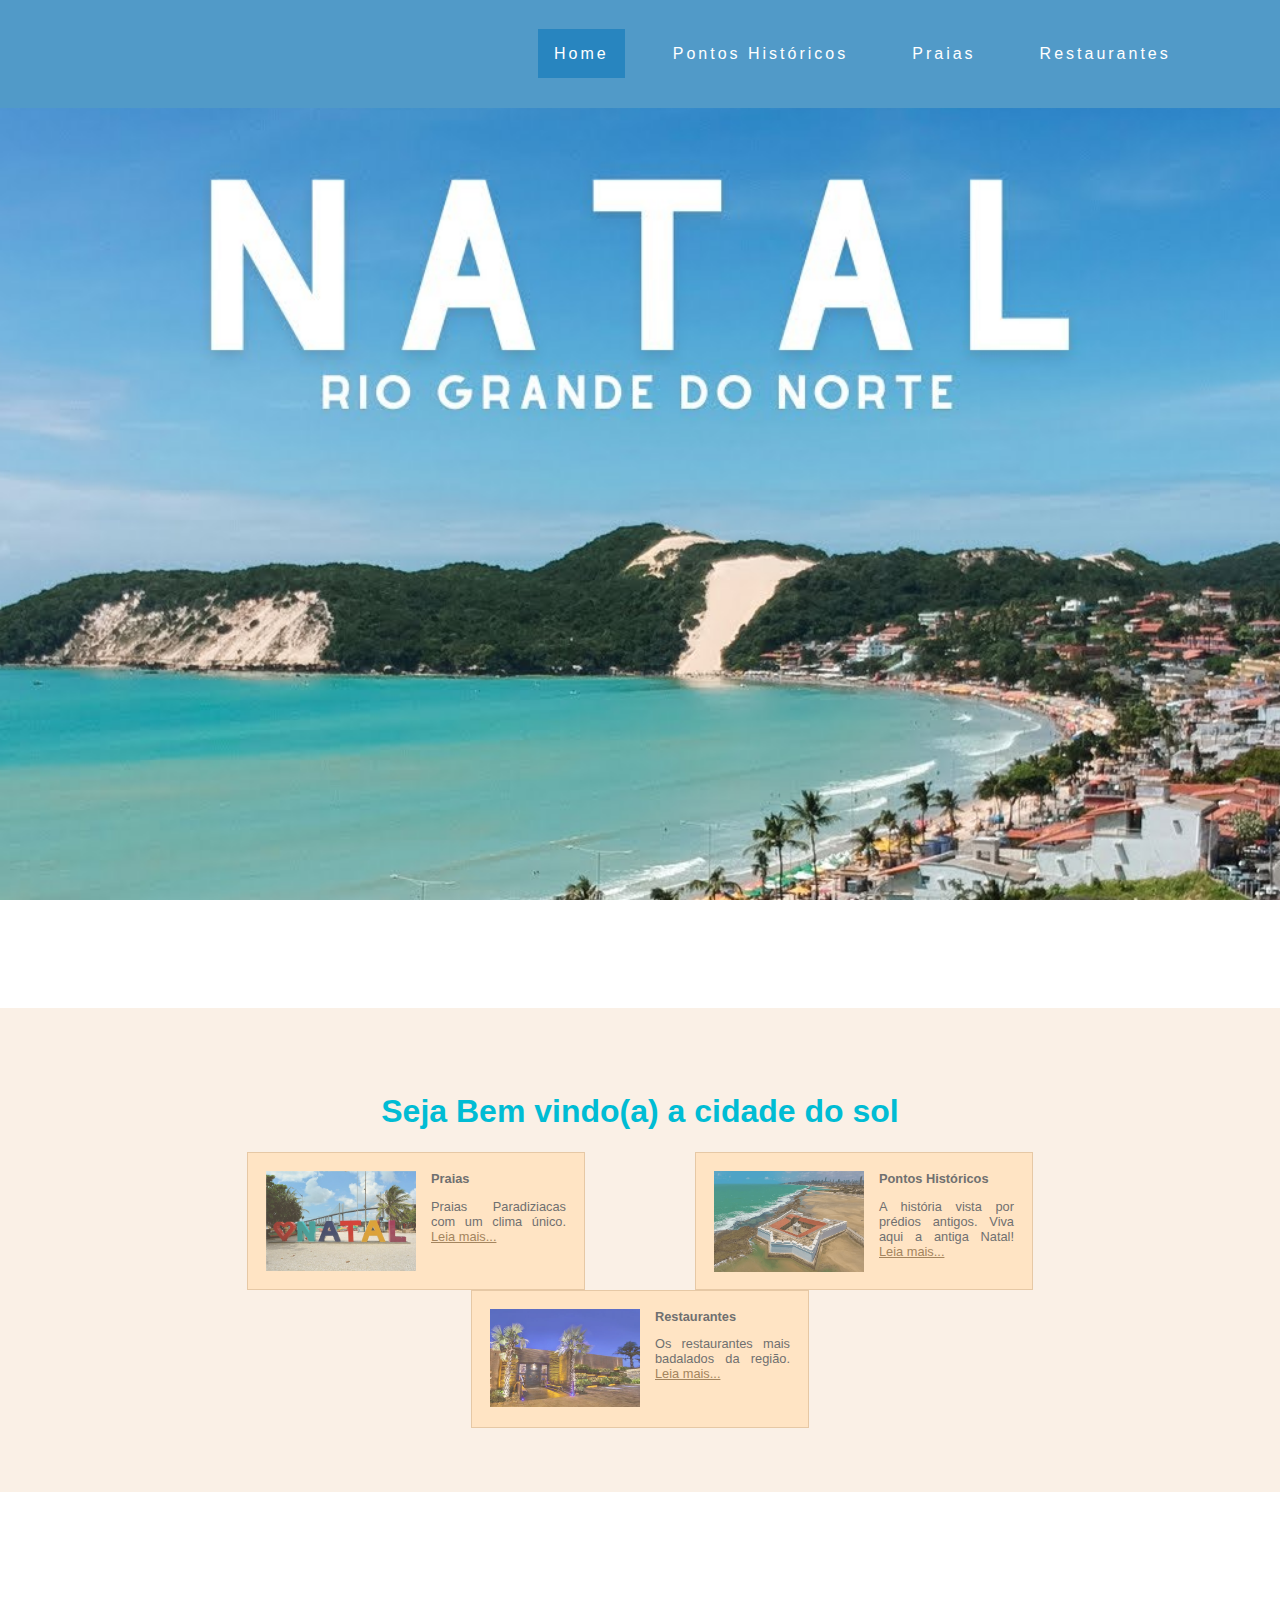
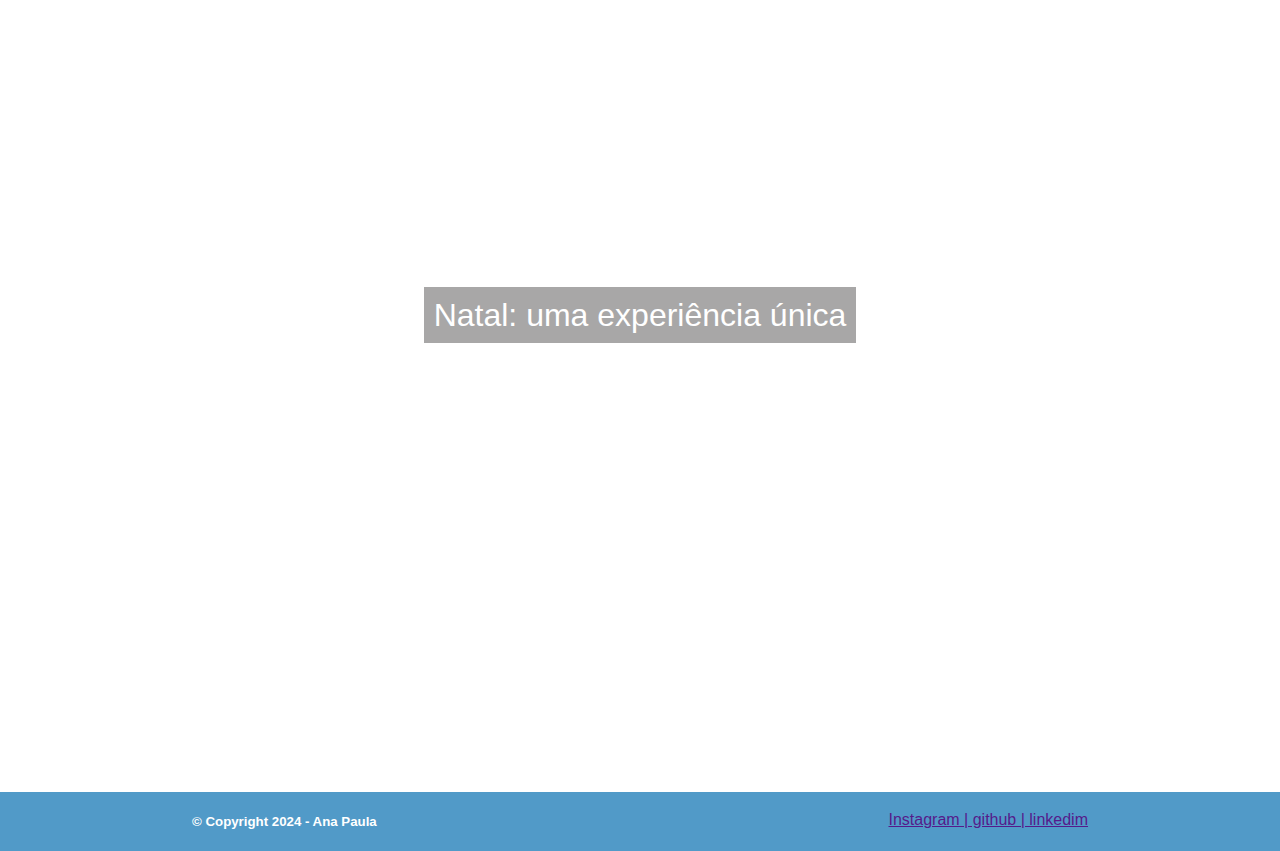
==== index.html @ 23c4a3dc "Menu Responsivo com JavaScript" ====
<!DOCTYPE html>
<html lang="pt-br">
<head>
    <meta charset="UTF-8">
    <meta name="viewport" content="width=device-width, initial-scale=1.0">
    <link rel="stylesheet" type="text/css" href="css/style_main.css">
    <title>Lazer e Turísmo Natal</title>
</head>

<body id="home">

    <div id="conteiner_menu_principal"><!--Fundo do menu-->
        <div id="menu_principal"> <!--Menu topo flutuante-->
           
           <!--Baarra de navegação responsiva -->
          <nav>
            <div></div>
            <div></div>
            <div class="mobile-menu">
                <div class="line1"></div>
                <div class="line2"></div>
                <div class="line2"></div>
            </div>
            <ul class="nav-list">
                <li>
                    <a class="home" href="index.html">Home</a>
                </li>

                <li>
                    <a class="pontos_historicos" href="pontos_historicos.html">Pontos Históricos</a>
                </li>
                <li>
                    <a class="praias" href="praias.html">Praias</a>
                </li>
                
                <li>
                    <a class="restaurantes" href="restaurantes.html">Restaurantes</a>
                </li>
            </ul>
          </nav>
           

        </div><!--Fim do menu futuante-->
    </div> <!--Fim do fundo do menu-->

    <div  class="foto1">

    </div><!--Primeira Imagem-->
    
    <!--Fim da primeira Tela-->

    <!--Segunda parte da aba HOME-->
    <div class="fundo_texto">
        <div class="conteudo_texto ">
           <h1>Seja Bem vindo(a) a cidade do sol</h1> 

            <div id="destaques">
                <div class="mini_destaque">
                    <img src="imagens/nome_natal.jpg" alt="">
                    <div class="conteudo_mini_destaque">
                        <h3>Praias</h3>
                        <p>Praias Paradiziacas com um clima único. <a href="praias.html">Leia mais...</a>
                        </p>
                    </div>

                </div>

                <div class="mini_destaque">
                    <img src="imagens/forte.png" >
                    <div class="conteudo_mini_destaque">
                        <h3>Pontos Históricos</h3>
                        <p>A história vista por prédios antigos. Viva aqui a antiga Natal! <a href="pontos_historicos.html">Leia mais...</a></p>
                        
                    </div>
                </div>

                <div class="mini_destaque">
                    <img src="imagens/camaroes.jpg" alt="">
                    <div class="conteudo_mini_destaque">
                        <h3>Restaurantes</h3>
                        <p>Os restaurantes mais badalados da região. <a href="restaurantes.html">Leia mais...</a></p>
                    </div>

                </div>


            </div>
           
        
    
        </div>
    </div>

    <!--Fim da segunda parte da aba HOME-->

    </div>

    <div  class="foto2">
        <div class="titulo_foto">
            <span>Natal: uma experiência única</span>
        </div>
    </div>


    <div id="conteiner_rodape">
        <div id="conteudo_rodape">
            <div class="conteudo_direita" >
                <a href="">Instagram | github | linkedim</a>
            </div>

            <div class="conteudo_esquerda">
                <h5> &copy; Copyright 2024 - Ana Paula</h5>
            </div>

            <div style="clear: both;"></div>
        </div><!--Fim do conteudo_rodape-->

    </div><!--Fim do Conteiner Rodapé-->
    

    <script src="javascript/mibile-navbar.js"></script>   
</body>
</html>
---- css/style_main.css ----
body,html{
    font-family: Verdana, Geneva, Tahoma, sans-serif;
    margin: 0px;
    height: 100%;
}


/* menu responsivo*/
nav{
    display: flex;
    justify-content: space-around;
    align-items: center;
    background: #519ac8;
    height: 12vh;
}

.nav-list{
    list-style: none;
    display: flex;
}

.nav-list li{
    letter-spacing: 3px;
    margin-left: 32px;
    opacity: 1;
}

.mobile-menu{
    cursor: pointer;
    float: right;
    display: none;
}
.mobile-menu div{
    width: 32px;
    height: 2px;
    background: #ffff;
    margin: 8px;

}

/*Responsividade*/

@media (max-width:999px ){
    body {
        overflow-x: hidden;
    }
    .nav-list{
        position: absolute;
        top: 8vh;
        right: 0;
        width: 50vw;
        height: 92vh;
        background-color: #519ac8;
        flex-direction: column;
        align-items: center;
        justify-content: space-around;
        transform: translateX(100%);
        transition: transform 0.3s ease-in;
    }
    .nav-list li{
        margin-left: 0;
    }
    .mobile-menu{
        display: block;
    }
    .nav-list.active{
        transform: translateX(0);
    }
    @keyframes navLinkFade{
        from{
            opacity: 0;
            transform: translateX(50px);
        }
        to{
            opacity: 1;
            transform: translateX(0);
        }
    }

}


/*Estilizando o menu flutuante*/

#menu_principal ul a{
    color: #fff;
    padding: 1em;
    background-color:rgb(81, 154, 200);
    text-decoration: none;
}
#menu_principal ul a:hover{
        background: rgb(40, 133, 191);
        color: #fff;
}

#home #menu_principal li a.home,
#pontos_historicos li a.pontos_historicos,
#praias li a.praias{
    background: rgb(40, 133, 191);
    color: #fff;
}

/*título da imagem com paralax*/

.titulo_foto{
    position: relative;
    opacity: 1;
    top: 45%;
    text-align: center;
    left: 0px;
}
.titulo_foto span{
    background-color:rgb(9, 6, 6,0.5);
    padding: 10px;
    color: #fff;
    font-size: 2em;

}


/*Imagem grande com paralax*/
.foto1,.foto2{
    height: 100%;
    background-repeat: no-repeat;
    background-size: cover;
    background-position: bottom;
    background-attachment: fixed;
}

/*imagem Paralax da aba Home*/
#home div.foto1{
    background-image: url(../imagens/natal.jpg);
}
#home div.foto2{
    background-image: url(../imagens/pontos_natal.jpg);
    opacity: 0.7;
}

/*Fundo do conteúdo texto entre as fotos com efeito Paralax*/
.fundo_texto{
    background: #faf0e6;
}


div #destaques{
    display: flex;
    margin: 0 auto;
    flex-wrap: wrap;
}

/*Mini destaque com foto e link para a matéria*/
.mini_destaque{
    width: 300px;
    height: 100px;
    margin-left: auto;
    margin-right: auto;
    padding:2%;
    background-color: bisque;
    border: rgb(230, 200, 165) 1px solid;
}

.mini_destaque img{
    width: 50%;
    float: left;
    opacity: 0.7;
}

.mini_destaque p{
    font-size: 0.8em;
}
.mini_destaque h3{
    font-size: 0.8em;
    margin-top: 0;
}
.conteudo_mini_destaque {
    float: right; 
    width: 45%;
    color: #707070;
}

.mini_destaque a{
    color: rgb(164, 133, 94);
}

/*Conteúdo do texto entre as fotos com o efeito pparalax*/
.conteudo_texto{
    width: 70%;
    margin: 0 auto;
    opacity: 1;
    color: #00bcd4;
    padding: 5%;
    font-family: roboto, sans-serif;
}

.conteudo_texto h1{
    font-size: 2em;
    text-align: center;
}
.conteudo_texto p{
    text-align: justify;
}

/*Rodape*/
#conteiner_rodape{
    background:#519ac8;
    color: #fff;
    width: 100%;
    overflow: hidden;
}
#conteudo_rodape{
    width: 70%;
    margin: 0 auto;
}
#conteudo_rodape div.conteudo_direita{
    float: right;
    line-height: 55px;
}

#conteudo_rodape div.conteudo_esquerda{
    float: left;
}
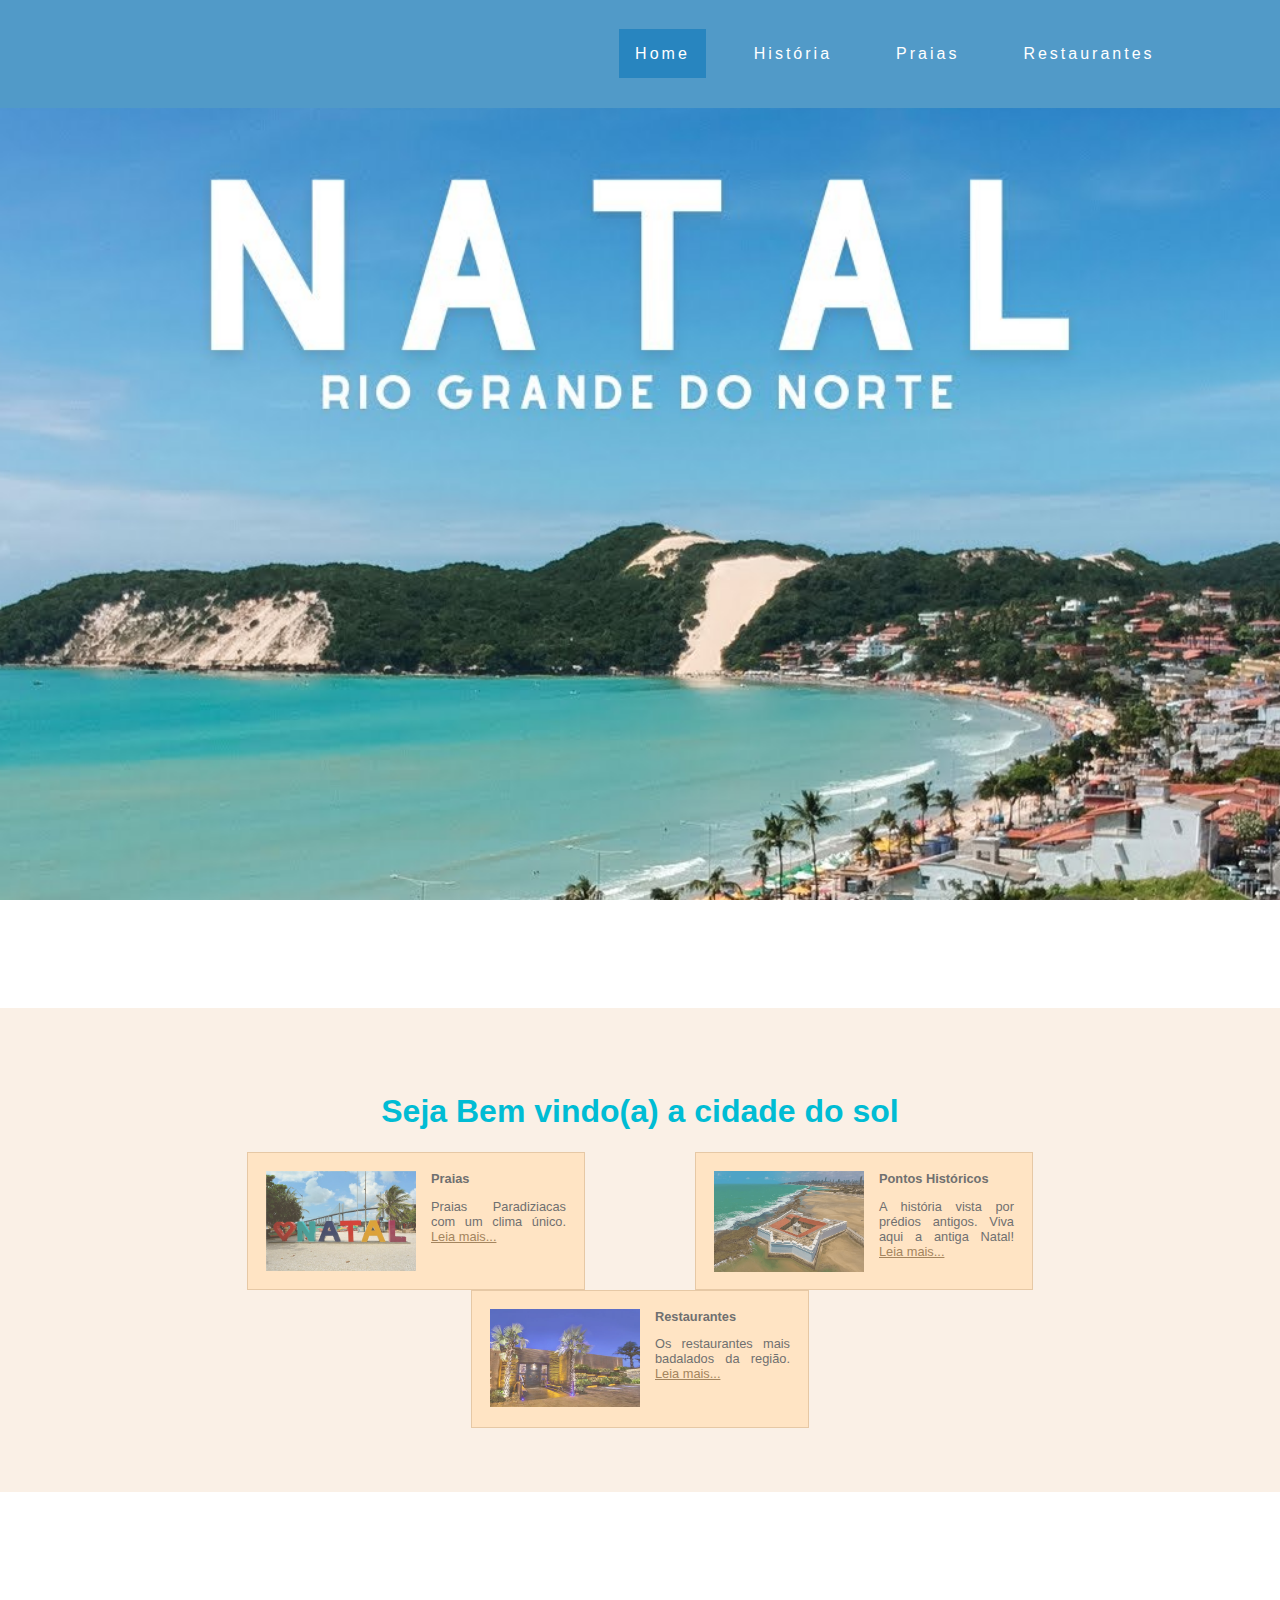
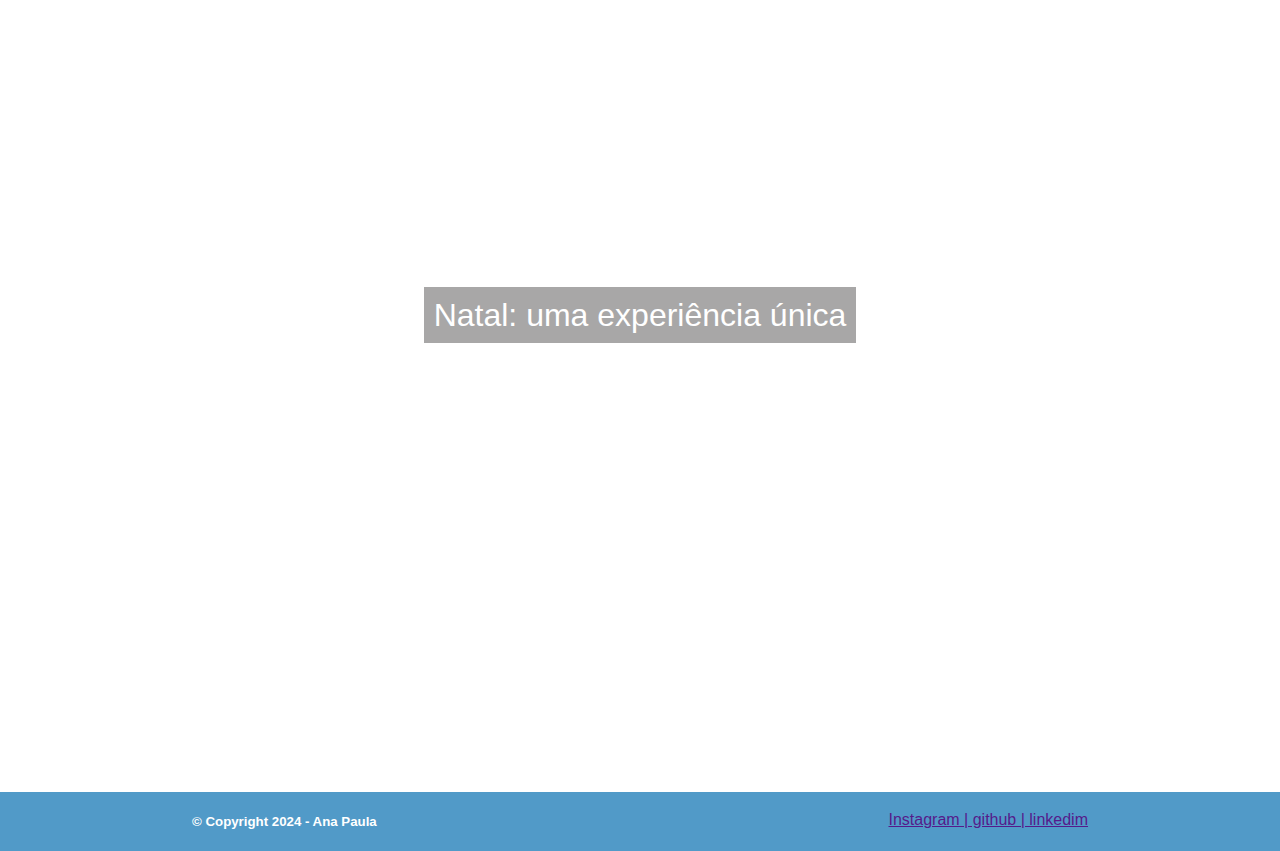
==== commit 3fc572cf: "Acrescentei a barra de navegação responsivo" ====
--- a/index.html
+++ b/index.html
@@ -27,7 +27,7 @@
                 </li>
 
                 <li>
-                    <a class="pontos_historicos" href="pontos_historicos.html">Pontos Históricos</a>
+                    <a class="pontos_historicos" href="pontos_historicos.html">História</a>
                 </li>
                 <li>
                     <a class="praias" href="praias.html">Praias</a>
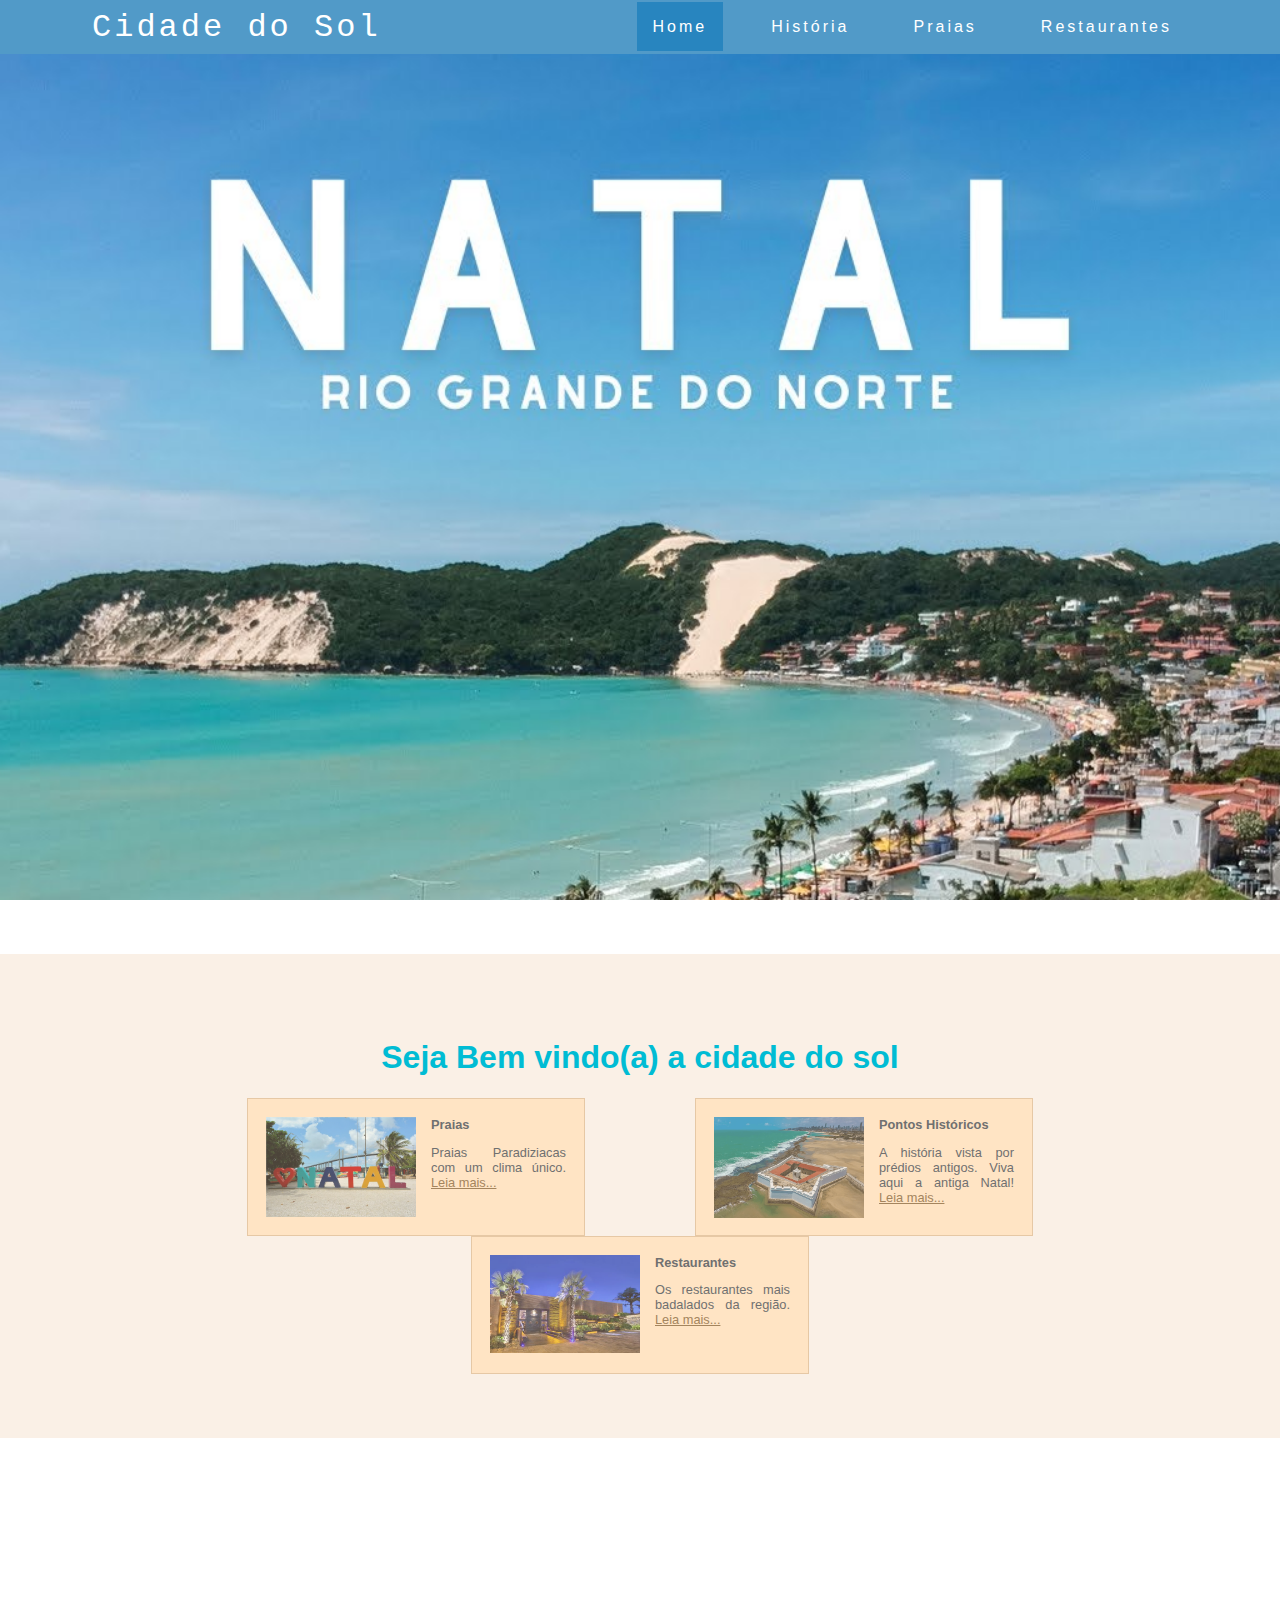
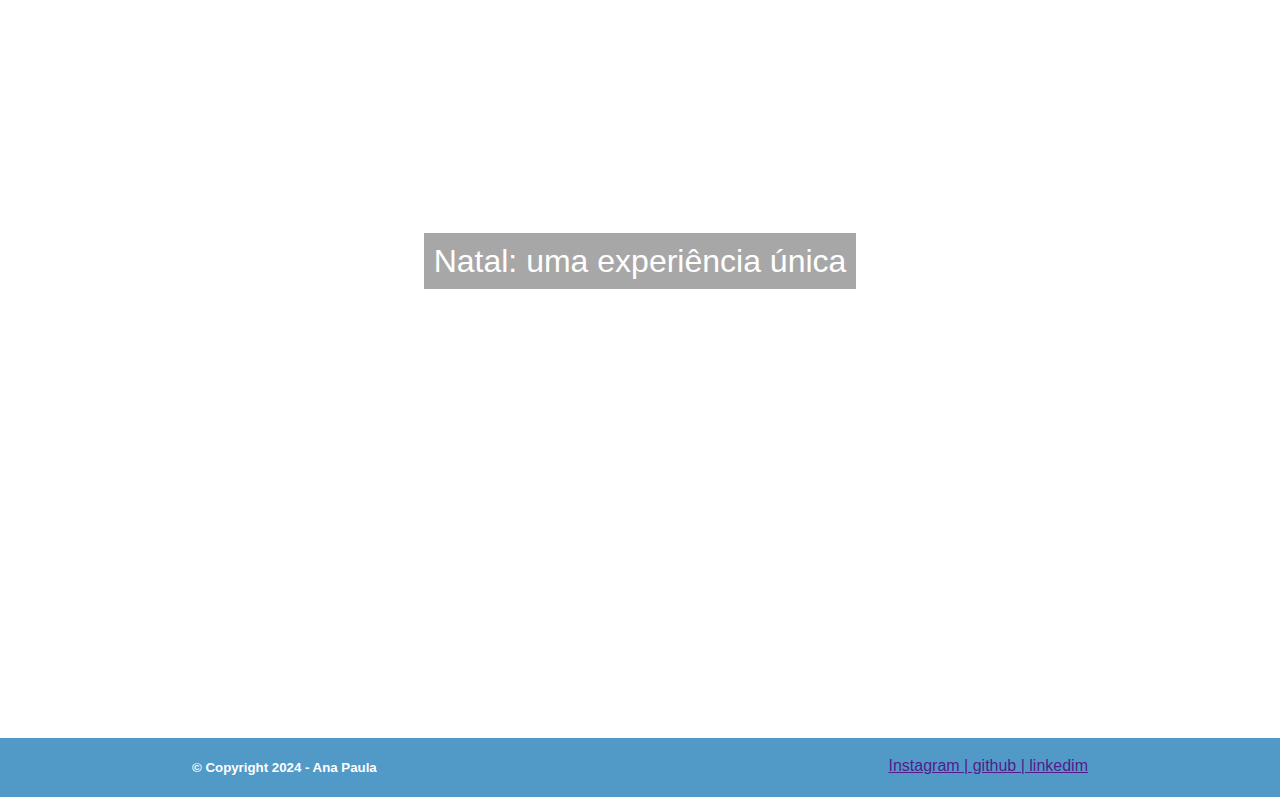
==== commit 7cfe2e5e: "Menu de navegação" ====
--- a/index.html
+++ b/index.html
@@ -14,8 +14,9 @@
            
            <!--Baarra de navegação responsiva -->
           <nav>
-            <div></div>
-            <div></div>
+            <div >
+                <h1 class="logo">Cidade do Sol</h1>
+            </div>
             <div class="mobile-menu">
                 <div class="line1"></div>
                 <div class="line2"></div>
--- a/css/style_main.css
+++ b/css/style_main.css
@@ -6,13 +6,18 @@
 }
 
 
+h1.logo{
+    color: #fff;font-weight: normal;
+    letter-spacing: 3px;
+    font-family: OCR A Std, monospace;
+}
 /* menu responsivo*/
 nav{
     display: flex;
     justify-content: space-around;
     align-items: center;
     background: #519ac8;
-    height: 12vh;
+    height: 6vh;
 }
 
 .nav-list{
@@ -23,7 +28,6 @@
 .nav-list li{
     letter-spacing: 3px;
     margin-left: 32px;
-    opacity: 1;
 }
 
 .mobile-menu{
@@ -47,9 +51,9 @@
     }
     .nav-list{
         position: absolute;
-        top: 8vh;
+        top: 3vh;
         right: 0;
-        width: 50vw;
+        width: 30vw;
         height: 92vh;
         background-color: #519ac8;
         flex-direction: column;
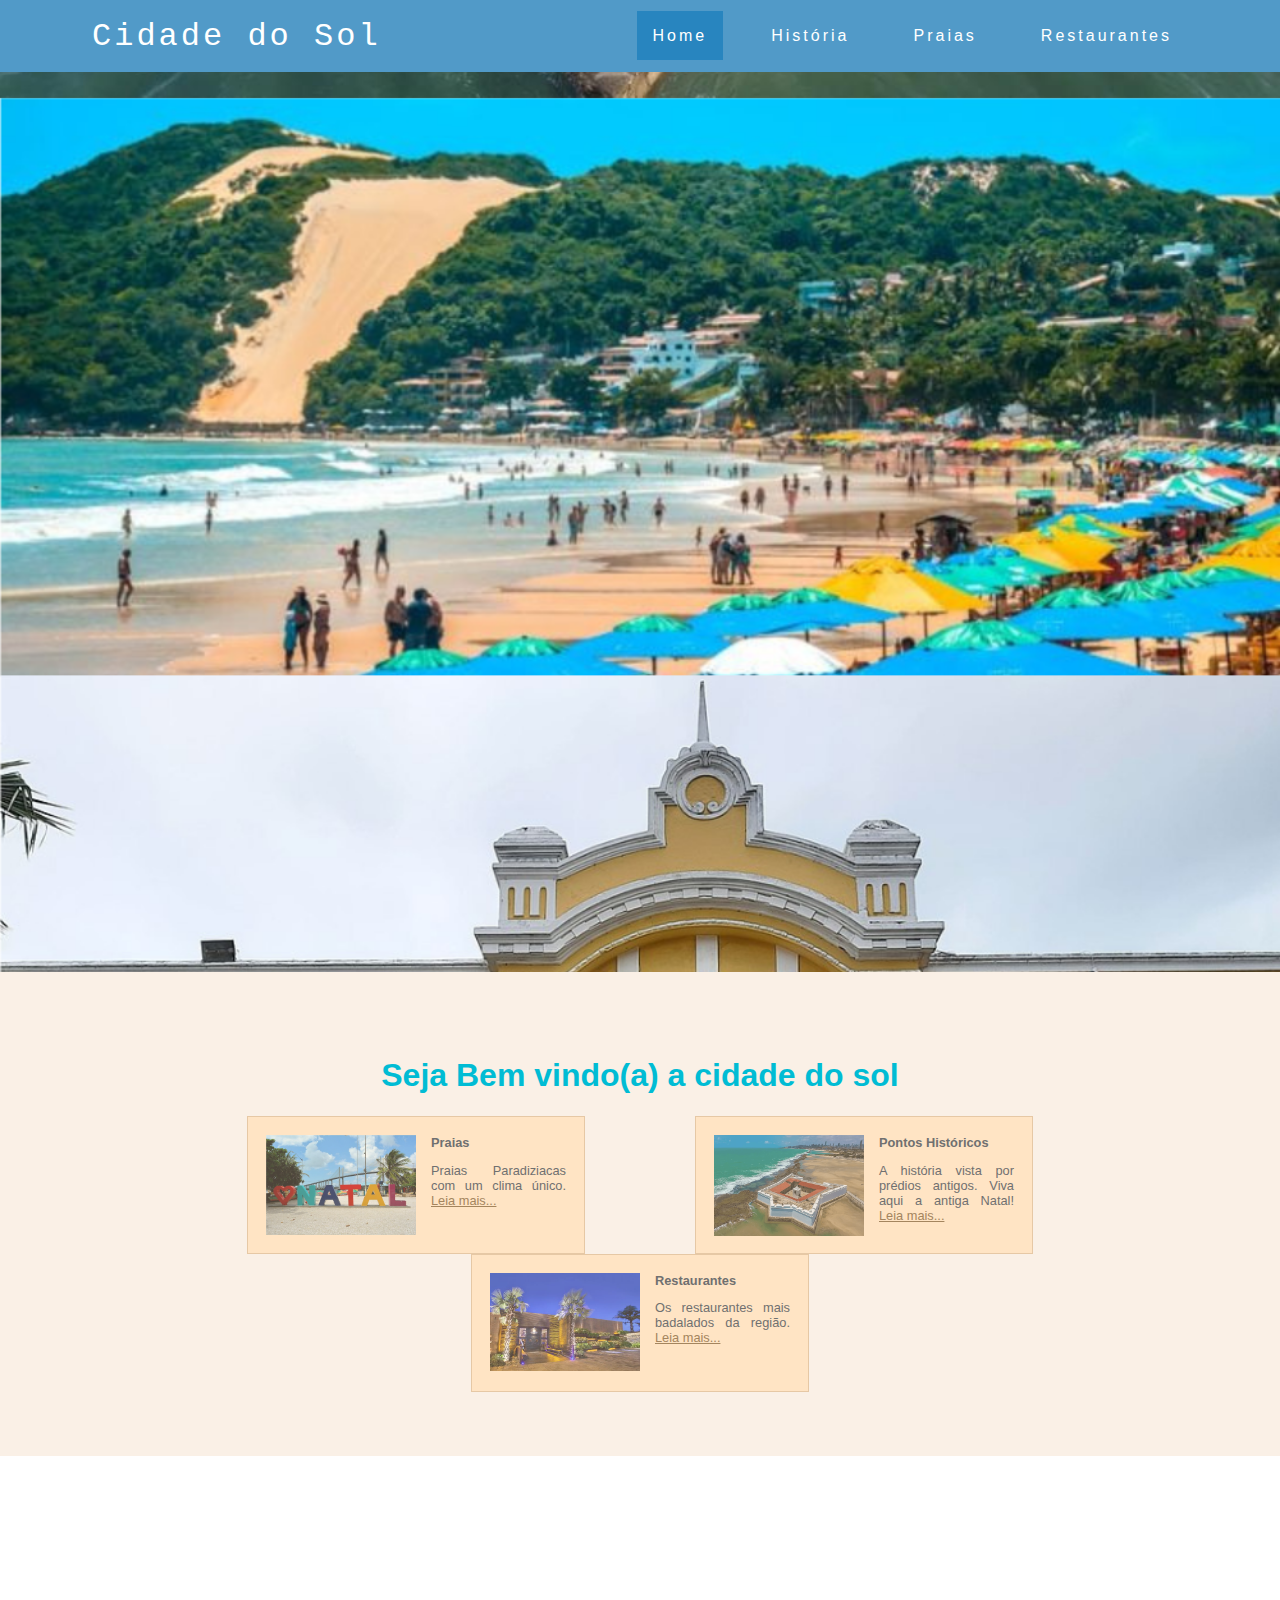
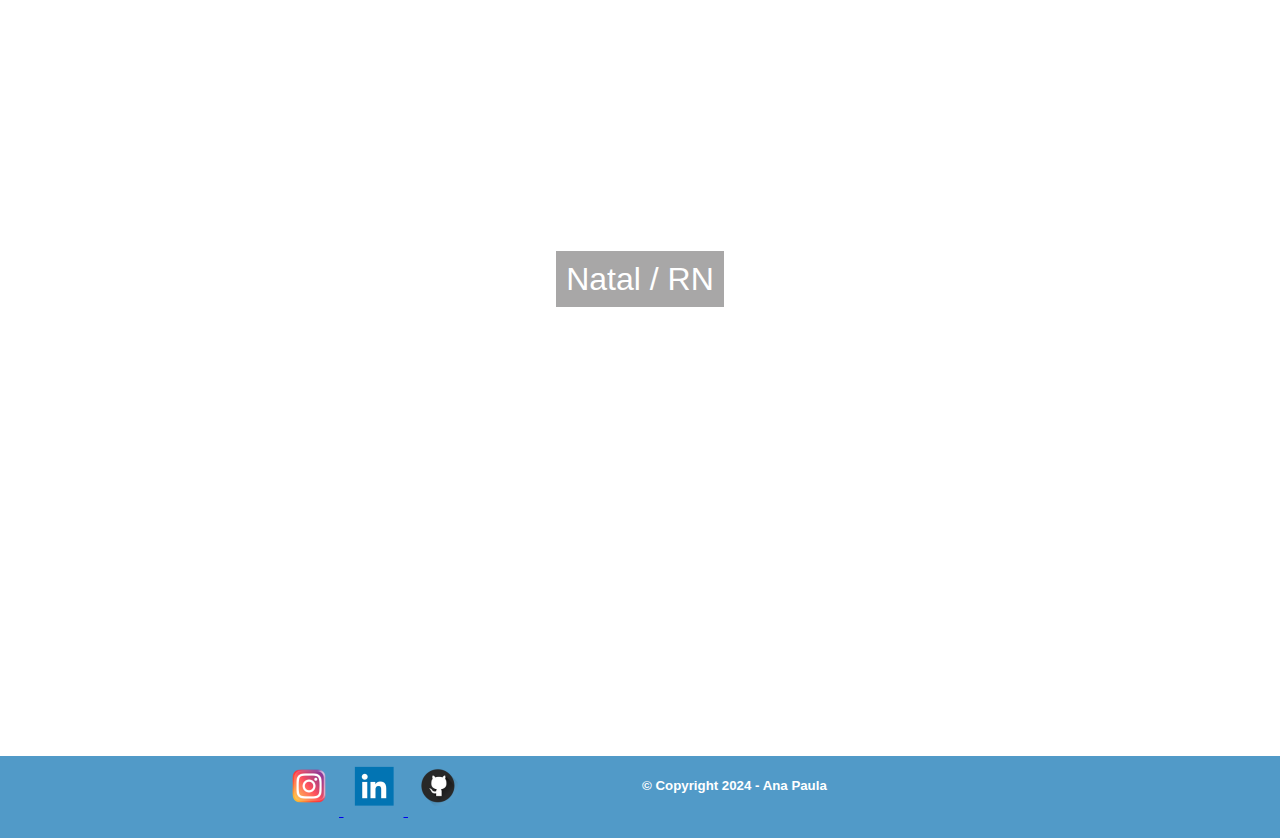
==== commit c58e2085: "rodapé" ====
--- a/index.html
+++ b/index.html
@@ -98,7 +98,7 @@
 
     <div  class="foto2">
         <div class="titulo_foto">
-            <span>Natal: uma experiência única</span>
+            <span>Natal / RN</span>
         </div>
     </div>
 
@@ -106,7 +106,16 @@
     <div id="conteiner_rodape">
         <div id="conteudo_rodape">
             <div class="conteudo_direita" >
-                <a href="">Instagram | github | linkedim</a>
+                <a href="https://www.instagram.com/ana_dev_404/">
+                    <img  class="icone" src="imagens/instagram.png" alt="">
+                </a>
+                <a href="https://www.linkedin.com/in/ana-paula-lima-045678266/">
+                    <img class="icone" src="imagens/linkedin.png" alt="">
+                </a>
+
+                <a href="https://github.com/ana112358">
+                    <img class="icone" src="imagens/github.png" alt="">
+                </a>
             </div>
 
             <div class="conteudo_esquerda">
--- a/css/style_main.css
+++ b/css/style_main.css
@@ -17,7 +17,7 @@
     justify-content: space-around;
     align-items: center;
     background: #519ac8;
-    height: 6vh;
+    height: 8vh;
 }
 
 .nav-list{
@@ -51,13 +51,13 @@
     }
     .nav-list{
         position: absolute;
-        top: 3vh;
+        top: 5vh;
         right: 0;
-        width: 30vw;
+        width: 40vw;
         height: 92vh;
         background-color: #519ac8;
         flex-direction: column;
-        align-items: center;
+        align-items: left;
         justify-content: space-around;
         transform: translateX(100%);
         transition: transform 0.3s ease-in;
@@ -71,6 +71,8 @@
     .nav-list.active{
         transform: translateX(0);
     }
+
+
     @keyframes navLinkFade{
         from{
             opacity: 0;
@@ -128,13 +130,13 @@
     height: 100%;
     background-repeat: no-repeat;
     background-size: cover;
-    background-position: bottom;
+    background-position: center;
     background-attachment: fixed;
 }
 
 /*imagem Paralax da aba Home*/
 #home div.foto1{
-    background-image: url(../imagens/natal.jpg);
+    background-image: url(../imagens/natal.png);
 }
 #home div.foto2{
     background-image: url(../imagens/pontos_natal.jpg);
@@ -213,14 +215,19 @@
     overflow: hidden;
 }
 #conteudo_rodape{
+    display: flex;
+    justify-content: space-around;
     width: 70%;
     margin: 0 auto;
 }
 #conteudo_rodape div.conteudo_direita{
-    float: right;
+   
     line-height: 55px;
 }
 
-#conteudo_rodape div.conteudo_esquerda{
-    float: left;
-}
+
+.icone{
+    margin: 10px;
+    margin-top: 10px;
+ 
+}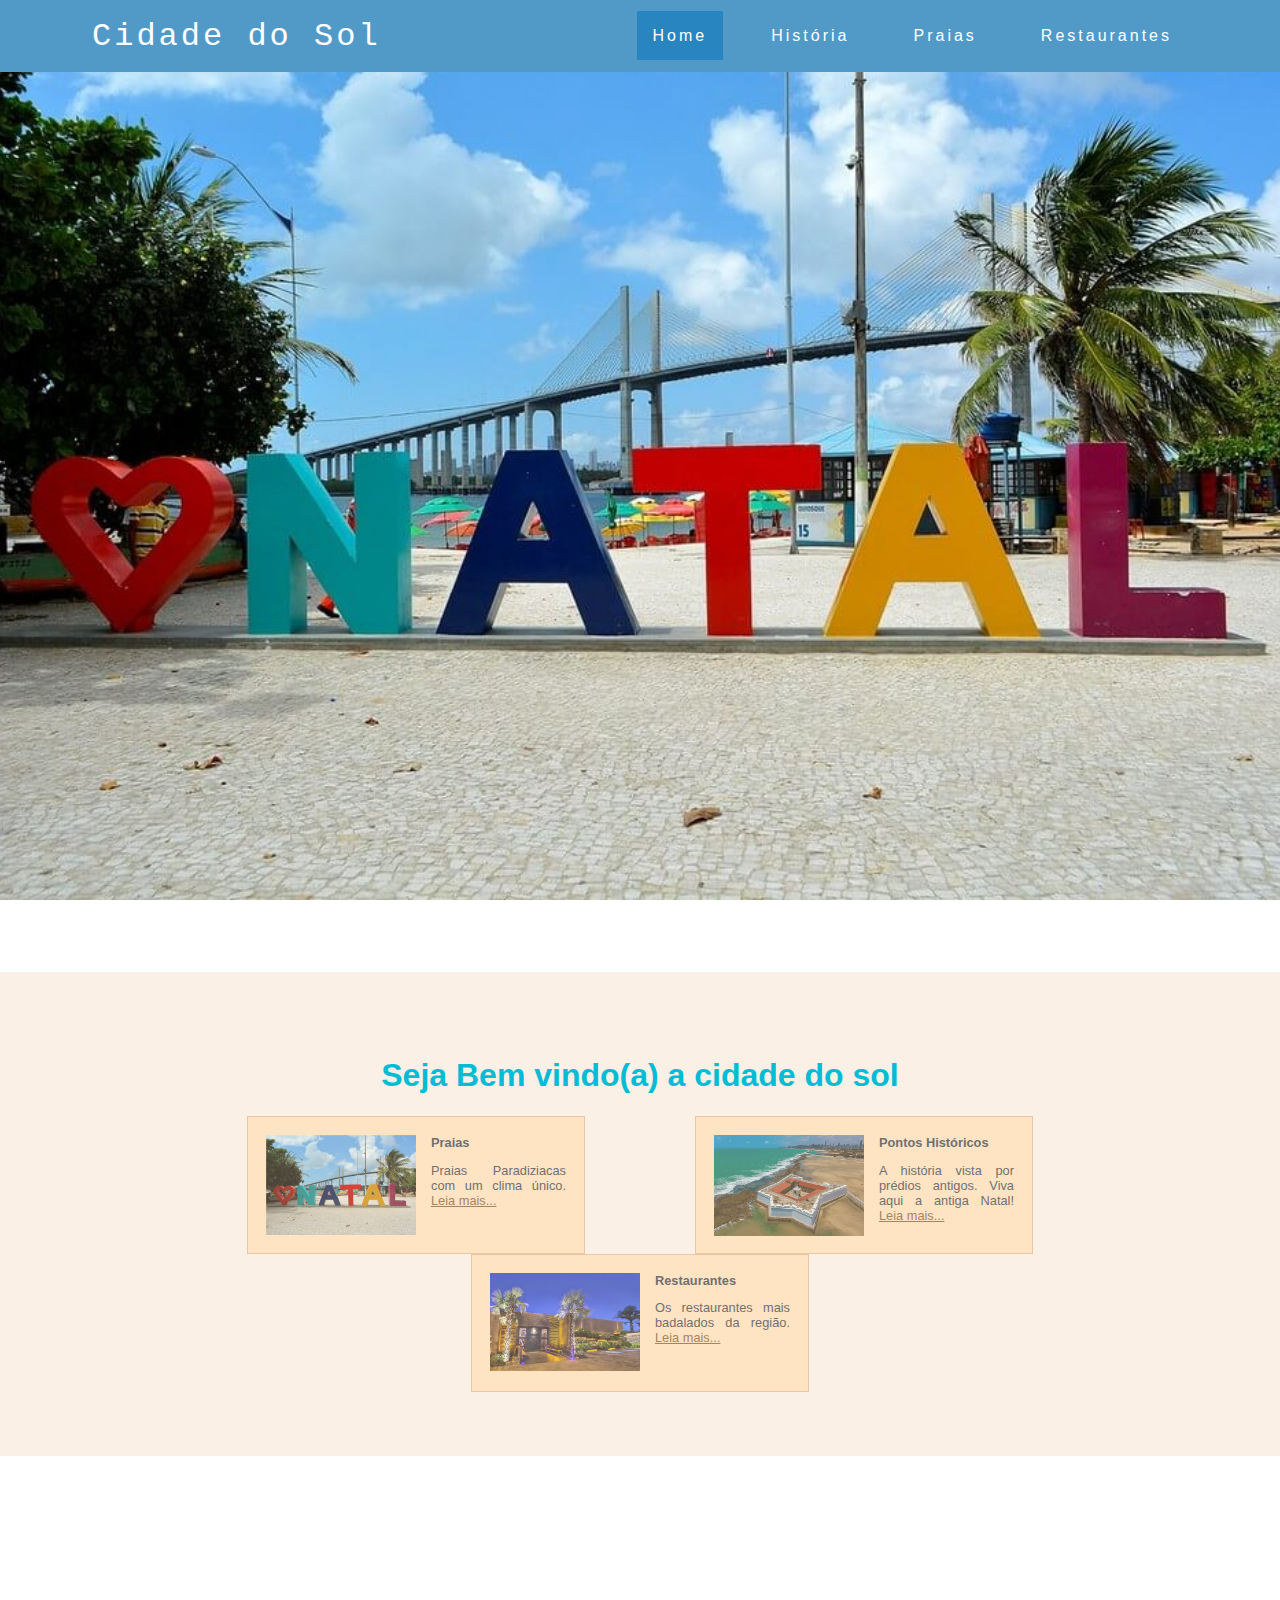
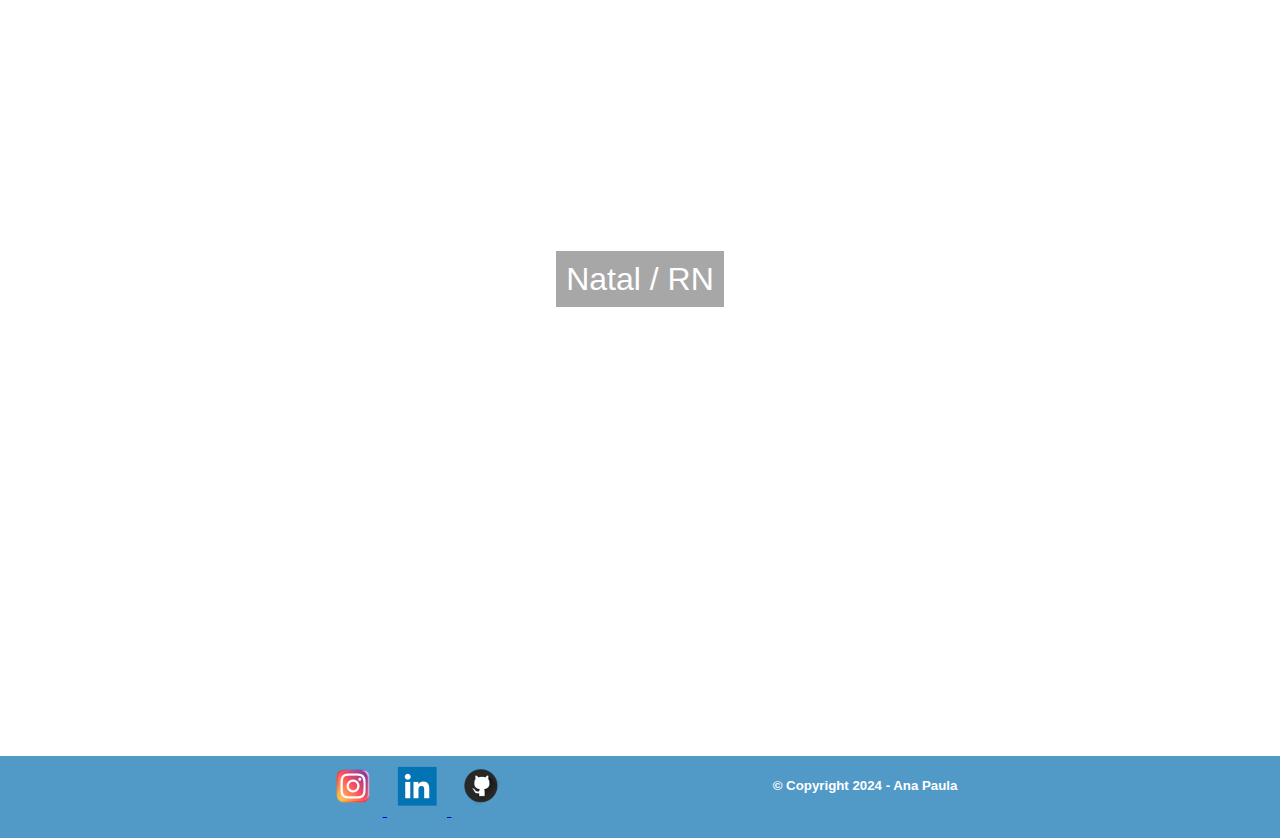
==== commit 4c2d8bc9: "Aprimoramento de imagem" ====
--- a/index.html
+++ b/index.html
@@ -122,7 +122,7 @@
                 <h5> &copy; Copyright 2024 - Ana Paula</h5>
             </div>
 
-            <div style="clear: both;"></div>
+           
         </div><!--Fim do conteudo_rodape-->
 
     </div><!--Fim do Conteiner Rodapé-->
--- a/css/style_main.css
+++ b/css/style_main.css
@@ -49,6 +49,7 @@
     body {
         overflow-x: hidden;
     }
+
     .nav-list{
         position: absolute;
         top: 5vh;
@@ -71,6 +72,9 @@
     .nav-list.active{
         transform: translateX(0);
     }
+    #home div.foto1{
+        background-image: url(../imagens/natal.png) !important; 
+    }
 
 
     @keyframes navLinkFade{
@@ -136,7 +140,7 @@
 
 /*imagem Paralax da aba Home*/
 #home div.foto1{
-    background-image: url(../imagens/natal.png);
+    background-image: url(../imagens/nome_natal.jpg);
 }
 #home div.foto2{
     background-image: url(../imagens/pontos_natal.jpg);
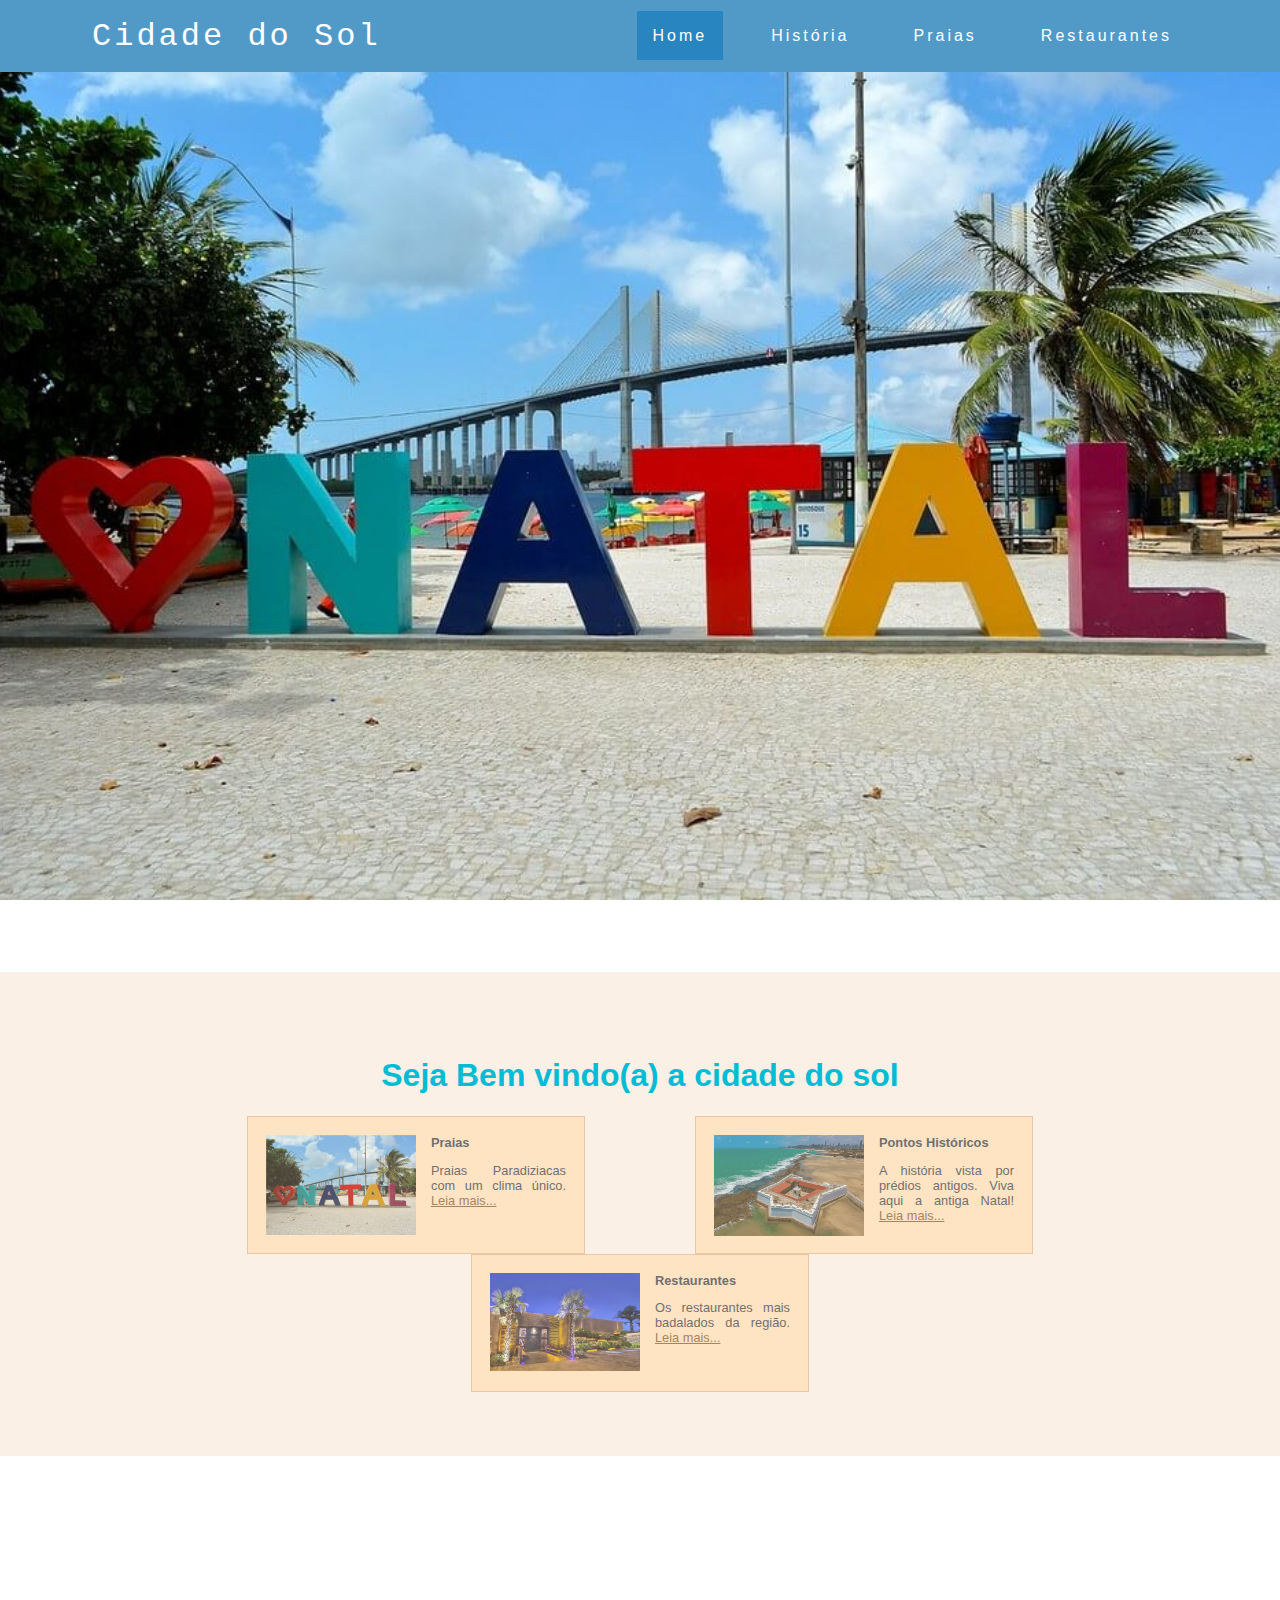
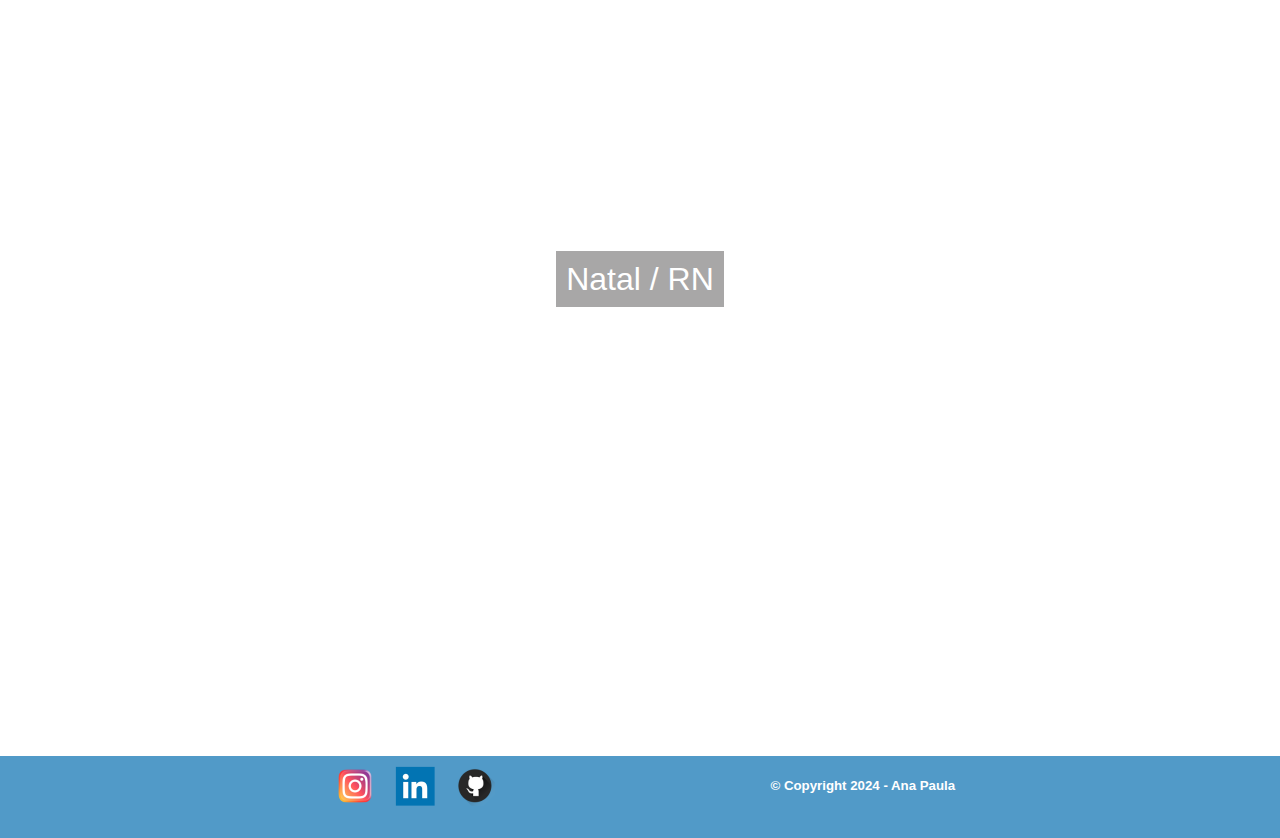
==== commit 6cec26d6: "Problema do overflow-x hidden" ====
--- a/index.html
+++ b/index.html
@@ -106,16 +106,23 @@
     <div id="conteiner_rodape">
         <div id="conteudo_rodape">
             <div class="conteudo_direita" >
-                <a href="https://www.instagram.com/ana_dev_404/">
-                    <img  class="icone" src="imagens/instagram.png" alt="">
-                </a>
-                <a href="https://www.linkedin.com/in/ana-paula-lima-045678266/">
-                    <img class="icone" src="imagens/linkedin.png" alt="">
-                </a>
-
-                <a href="https://github.com/ana112358">
-                    <img class="icone" src="imagens/github.png" alt="">
-                </a>
+                <div>
+                    <a href="https://www.instagram.com/ana_dev_404/">
+                        <img  class="icone" src="imagens/instagram.png" alt="">
+                    </a>
+                </div>
+                <div>
+                    <a href="https://www.linkedin.com/in/ana-paula-lima-045678266/">
+                        <img class="icone" src="imagens/linkedin.png" alt="">
+                    </a>
+                </div>
+               
+                <div>
+                    <a href="https://github.com/ana112358">
+                        <img class="icone" src="imagens/github.png" alt="">
+                    </a>
+                </div>
+               
             </div>
 
             <div class="conteudo_esquerda">
--- a/css/style_main.css
+++ b/css/style_main.css
@@ -47,7 +47,7 @@
 
 @media (max-width:999px ){
     body {
-        overflow-x: hidden;
+        overflow-x: hidden !important;
     }
 
     .nav-list{
@@ -225,7 +225,7 @@
     margin: 0 auto;
 }
 #conteudo_rodape div.conteudo_direita{
-   
+   display: flex;
     line-height: 55px;
 }
 
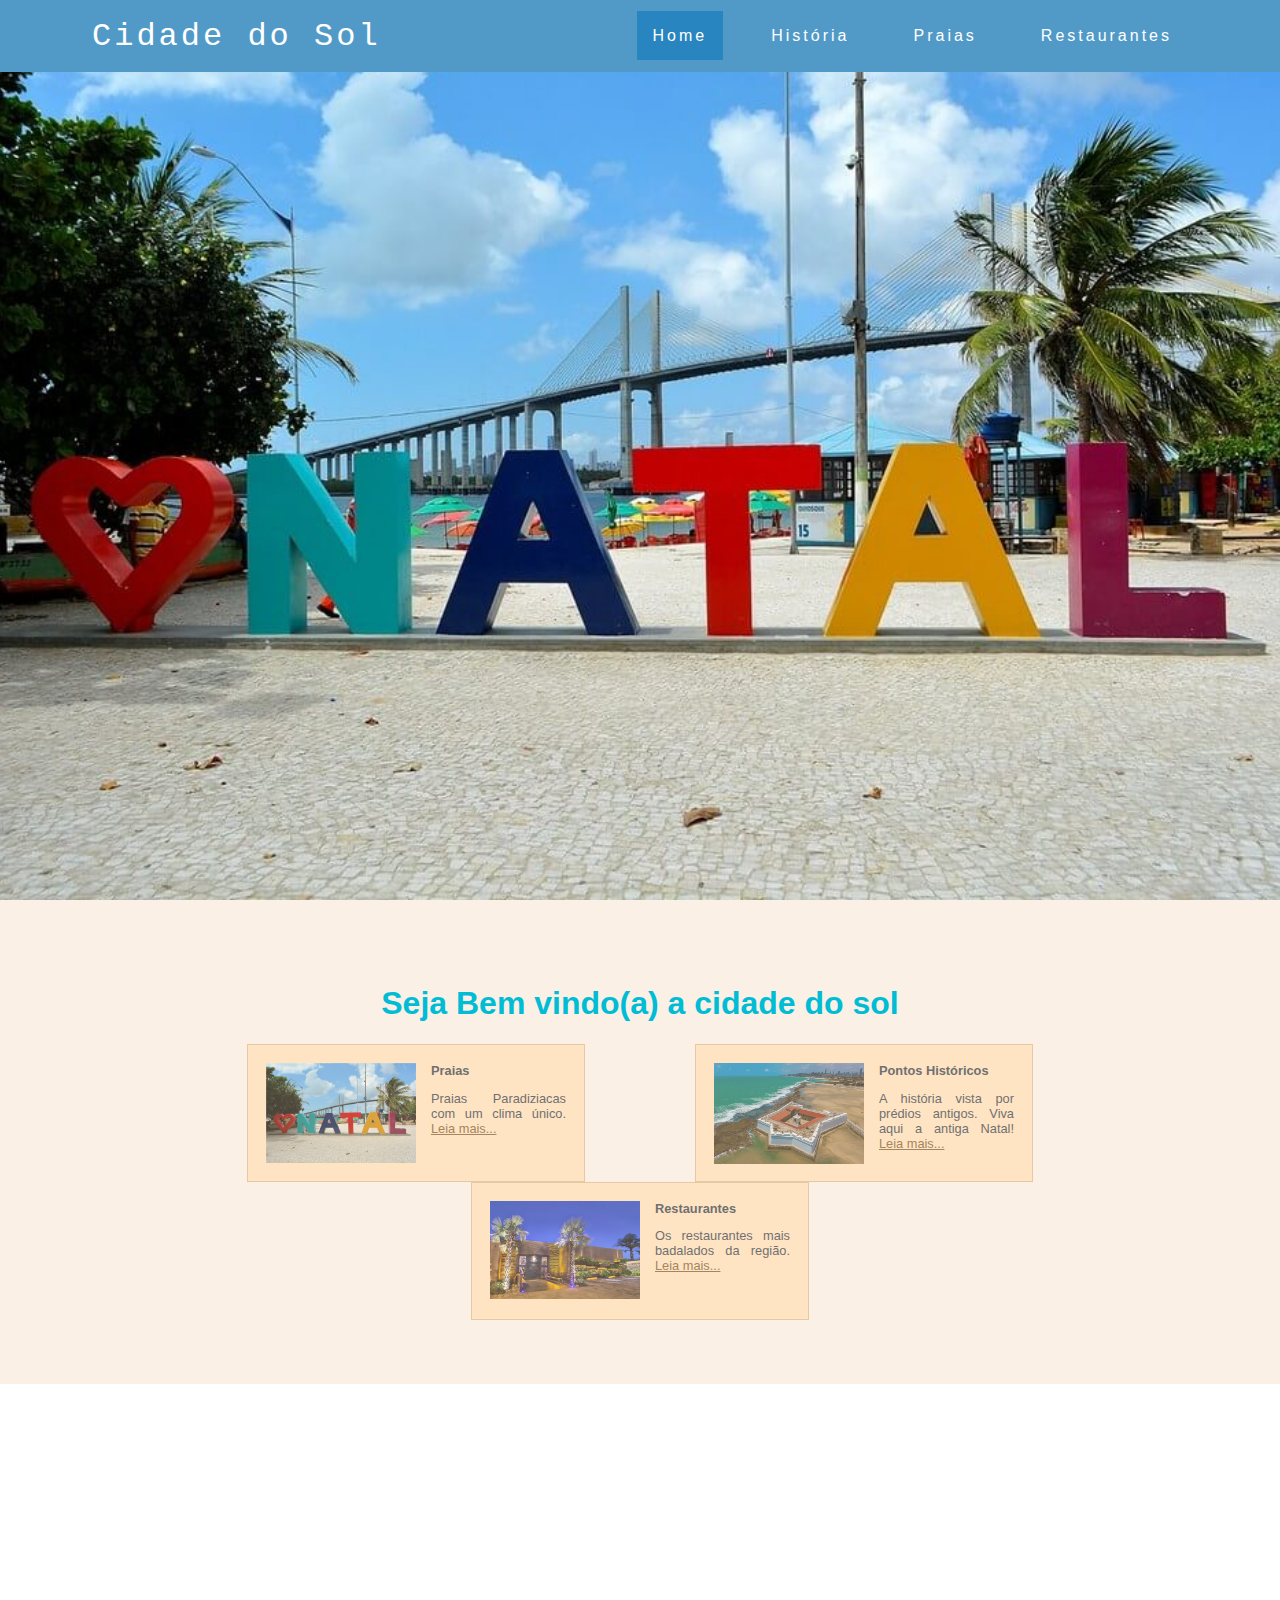
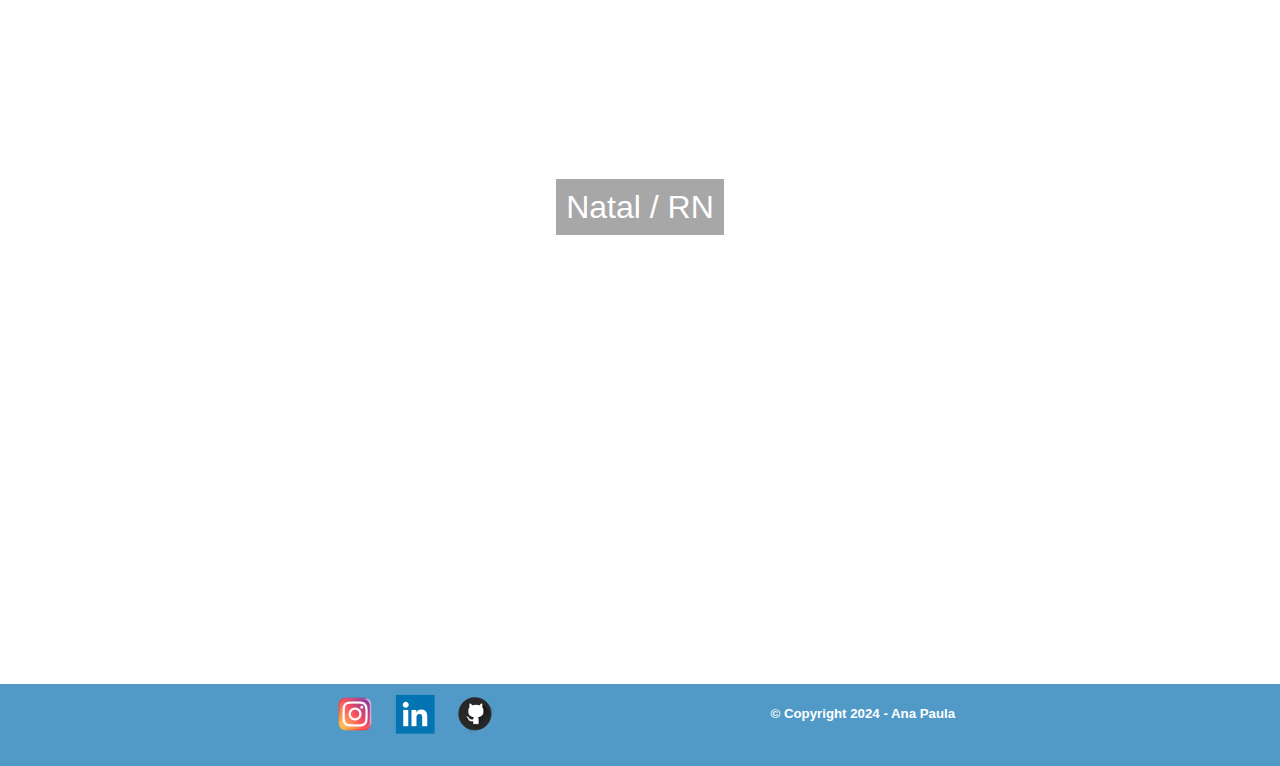
==== commit 58223b97: "favicon adicionado" ====
--- a/index.html
+++ b/index.html
@@ -4,6 +4,7 @@
     <meta charset="UTF-8">
     <meta name="viewport" content="width=device-width, initial-scale=1.0">
     <link rel="stylesheet" type="text/css" href="css/style_main.css">
+    <link rel="shortcut icon" href="imagens/sol_icone.png">
     <title>Lazer e Turísmo Natal</title>
 </head>
 
--- a/css/style_main.css
+++ b/css/style_main.css
@@ -18,6 +18,9 @@
     align-items: center;
     background: #519ac8;
     height: 8vh;
+    position: fixed;
+    width: 100%;
+    z-index: 999;
 }
 
 .nav-list{
@@ -45,13 +48,13 @@
 
 /*Responsividade*/
 
-@media (max-width:999px ){
+@media screen and (max-width:999px ){
     body {
-        overflow-x: hidden !important;
+        overflow-x: hidden;
     }
 
     .nav-list{
-        position: absolute;
+        position: fixed;
         top: 5vh;
         right: 0;
         width: 40vw;
@@ -62,6 +65,7 @@
         justify-content: space-around;
         transform: translateX(100%);
         transition: transform 0.3s ease-in;
+        z-index: 999;
     }
     .nav-list li{
         margin-left: 0;
@@ -98,6 +102,7 @@
     padding: 1em;
     background-color:rgb(81, 154, 200);
     text-decoration: none;
+
 }
 #menu_principal ul a:hover{
         background: rgb(40, 133, 191);
